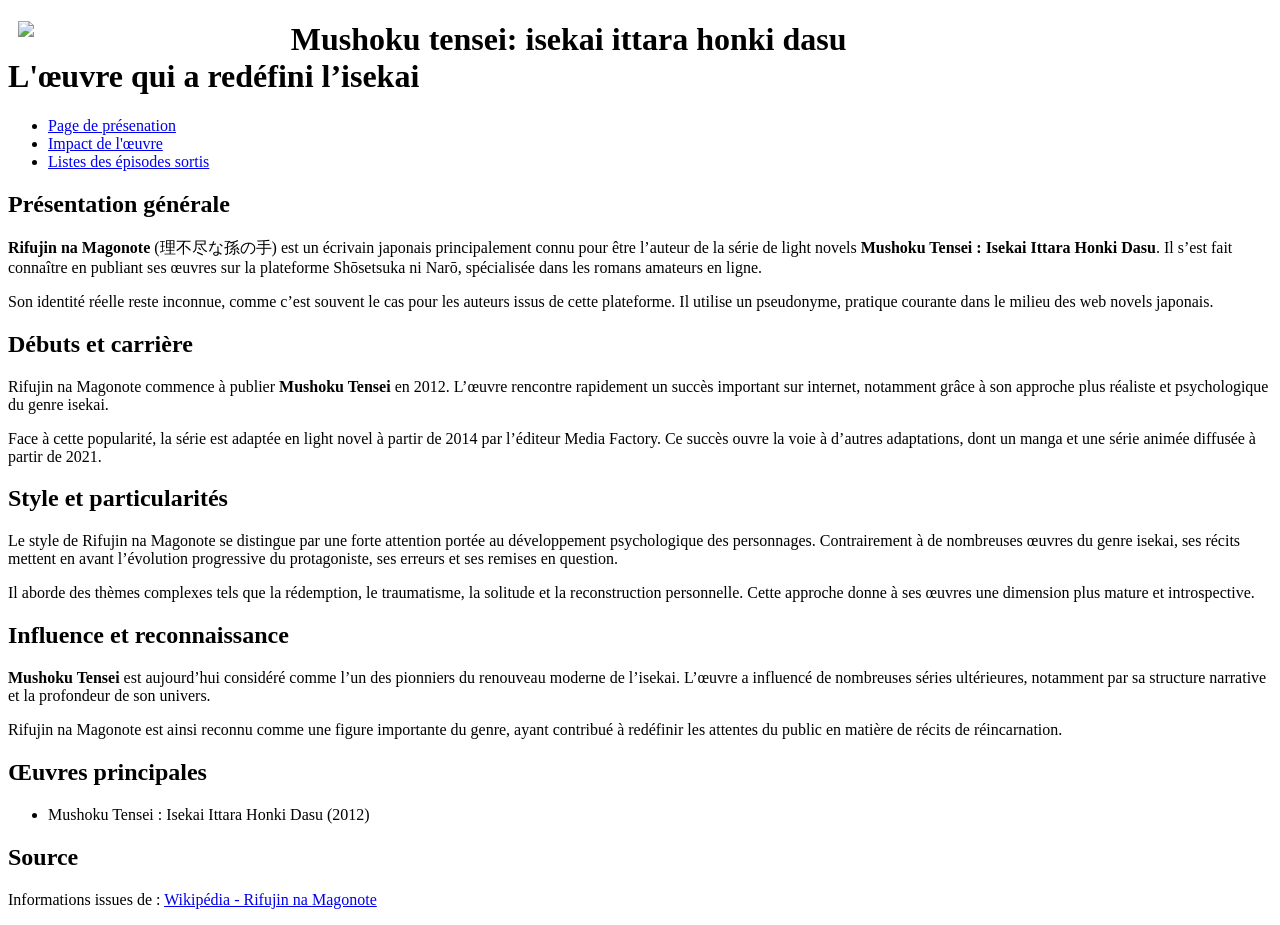
==== Autre pages/Biographie.html @ 20c1b390 "Fix header formatting in index.html and add new Biographie.html page with author details and work ov" ====
<!DOCTYPE html>
<html lang="fr">
<head>
    <title>Mushoku Tensei: Isekai Ittara Honki Dasu</title>
	<link rel="stylesheet" href="Css/style.css">
</head>
<body>
    <header>
    <script src="Js/Jscripts.js"></script>
    <img src="Image/Mushoku_Tensei_Logo_(japonais).png" 
         style="float: left; width: 20%; height: auto; margin-left: 10px; margin-right: 20px;">
        <h1 class="titre">Mushoku tensei: isekai ittara honki dasu
        <br>L'œuvre qui a redéfini l’isekai</h1>
    <nav>
        <ul class="Autre_page">
            <li><a href="../index.html">Page de présenation</a></li>
            <li><a href="Impact.html">Impact de l'œuvre</a></li>
            <li><a href="Episode.html">Listes des épisodes sortis</a></li>
        </ul>
    </nav>
</header>
<section>

    <h2>Présentation générale</h2>
    <p>
        <strong>Rifujin na Magonote</strong> (理不尽な孫の手) est un écrivain japonais principalement connu pour être 
        l’auteur de la série de light novels <strong>Mushoku Tensei : Isekai Ittara Honki Dasu</strong>. 
        Il s’est fait connaître en publiant ses œuvres sur la plateforme Shōsetsuka ni Narō, 
        spécialisée dans les romans amateurs en ligne.
    </p>

    <p>
        Son identité réelle reste inconnue, comme c’est souvent le cas pour les auteurs issus de cette plateforme. 
        Il utilise un pseudonyme, pratique courante dans le milieu des web novels japonais.
    </p>

    <h2>Débuts et carrière</h2>
    <p>
        Rifujin na Magonote commence à publier <strong>Mushoku Tensei</strong> en 2012. 
        L’œuvre rencontre rapidement un succès important sur internet, notamment grâce à son approche 
        plus réaliste et psychologique du genre isekai.
    </p>

    <p>
        Face à cette popularité, la série est adaptée en light novel à partir de 2014 par l’éditeur Media Factory. 
        Ce succès ouvre la voie à d’autres adaptations, dont un manga et une série animée diffusée à partir de 2021.
    </p>

    <h2>Style et particularités</h2>
    <p>
        Le style de Rifujin na Magonote se distingue par une forte attention portée au développement psychologique 
        des personnages. Contrairement à de nombreuses œuvres du genre isekai, ses récits mettent en avant 
        l’évolution progressive du protagoniste, ses erreurs et ses remises en question.
    </p>

    <p>
        Il aborde des thèmes complexes tels que la rédemption, le traumatisme, la solitude et la reconstruction personnelle. 
        Cette approche donne à ses œuvres une dimension plus mature et introspective.
    </p>

    <h2>Influence et reconnaissance</h2>
    <p>
        <strong>Mushoku Tensei</strong> est aujourd’hui considéré comme l’un des pionniers du renouveau moderne de l’isekai. 
        L’œuvre a influencé de nombreuses séries ultérieures, notamment par sa structure narrative 
        et la profondeur de son univers.
    </p>

    <p>
        Rifujin na Magonote est ainsi reconnu comme une figure importante du genre, ayant contribué à 
        redéfinir les attentes du public en matière de récits de réincarnation.
    </p>

    <h2>Œuvres principales</h2>
    <ul>
        <li>Mushoku Tensei : Isekai Ittara Honki Dasu (2012)</li>
    </ul>

    <h2>Source</h2>
    <p>
        Informations issues de :
        <a href="https://en.wikipedia.org/wiki/Rifujin_na_Magonote" target="_blank">
            Wikipédia - Rifujin na Magonote
        </a>
    </p>

</section>

</body>
</html>
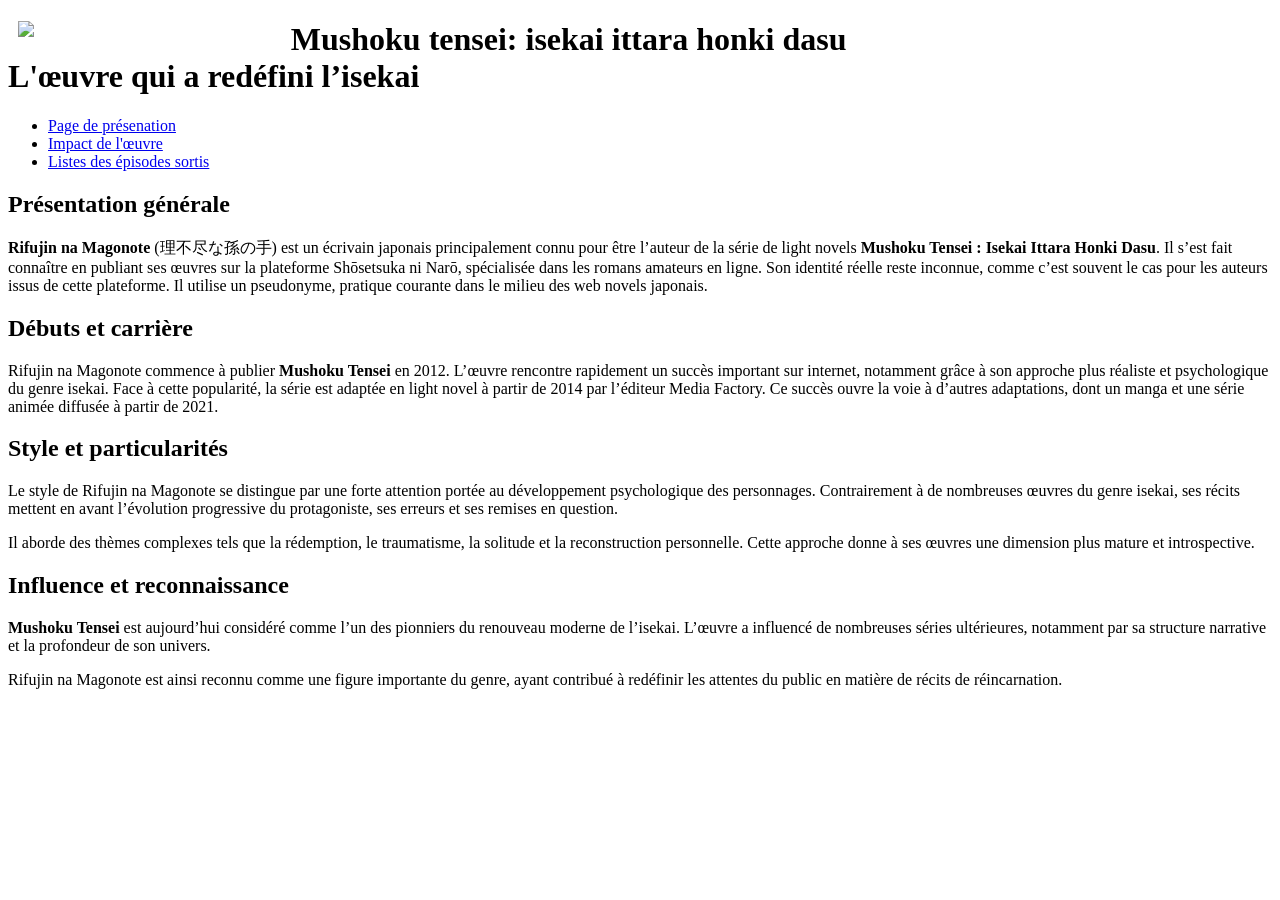
==== commit 28593652: "Remove redundant paragraphs and sections from Biographie.html for improved clarity" ====
--- a/Autre pages/Biographie.html
+++ b/Autre pages/Biographie.html
@@ -2,12 +2,12 @@
 <html lang="fr">
 <head>
     <title>Mushoku Tensei: Isekai Ittara Honki Dasu</title>
-	<link rel="stylesheet" href="Css/style.css">
+	<link rel="stylesheet" href="../Css/style3.css">
 </head>
 <body>
     <header>
     <script src="Js/Jscripts.js"></script>
-    <img src="Image/Mushoku_Tensei_Logo_(japonais).png" 
+    <img src="../Image/Mushoku_Tensei_Logo_(japonais).png" 
          style="float: left; width: 20%; height: auto; margin-left: 10px; margin-right: 20px;">
         <h1 class="titre">Mushoku tensei: isekai ittara honki dasu
         <br>L'œuvre qui a redéfini l’isekai</h1>
@@ -27,9 +27,6 @@
         l’auteur de la série de light novels <strong>Mushoku Tensei : Isekai Ittara Honki Dasu</strong>. 
         Il s’est fait connaître en publiant ses œuvres sur la plateforme Shōsetsuka ni Narō, 
         spécialisée dans les romans amateurs en ligne.
-    </p>
-
-    <p>
         Son identité réelle reste inconnue, comme c’est souvent le cas pour les auteurs issus de cette plateforme. 
         Il utilise un pseudonyme, pratique courante dans le milieu des web novels japonais.
     </p>
@@ -39,9 +36,6 @@
         Rifujin na Magonote commence à publier <strong>Mushoku Tensei</strong> en 2012. 
         L’œuvre rencontre rapidement un succès important sur internet, notamment grâce à son approche 
         plus réaliste et psychologique du genre isekai.
-    </p>
-
-    <p>
         Face à cette popularité, la série est adaptée en light novel à partir de 2014 par l’éditeur Media Factory. 
         Ce succès ouvre la voie à d’autres adaptations, dont un manga et une série animée diffusée à partir de 2021.
     </p>
@@ -69,21 +63,7 @@
         Rifujin na Magonote est ainsi reconnu comme une figure importante du genre, ayant contribué à 
         redéfinir les attentes du public en matière de récits de réincarnation.
     </p>
-
-    <h2>Œuvres principales</h2>
-    <ul>
-        <li>Mushoku Tensei : Isekai Ittara Honki Dasu (2012)</li>
-    </ul>
-
-    <h2>Source</h2>
-    <p>
-        Informations issues de :
-        <a href="https://en.wikipedia.org/wiki/Rifujin_na_Magonote" target="_blank">
-            Wikipédia - Rifujin na Magonote
-        </a>
-    </p>
-
+  
 </section>
-
 </body>
 </html>
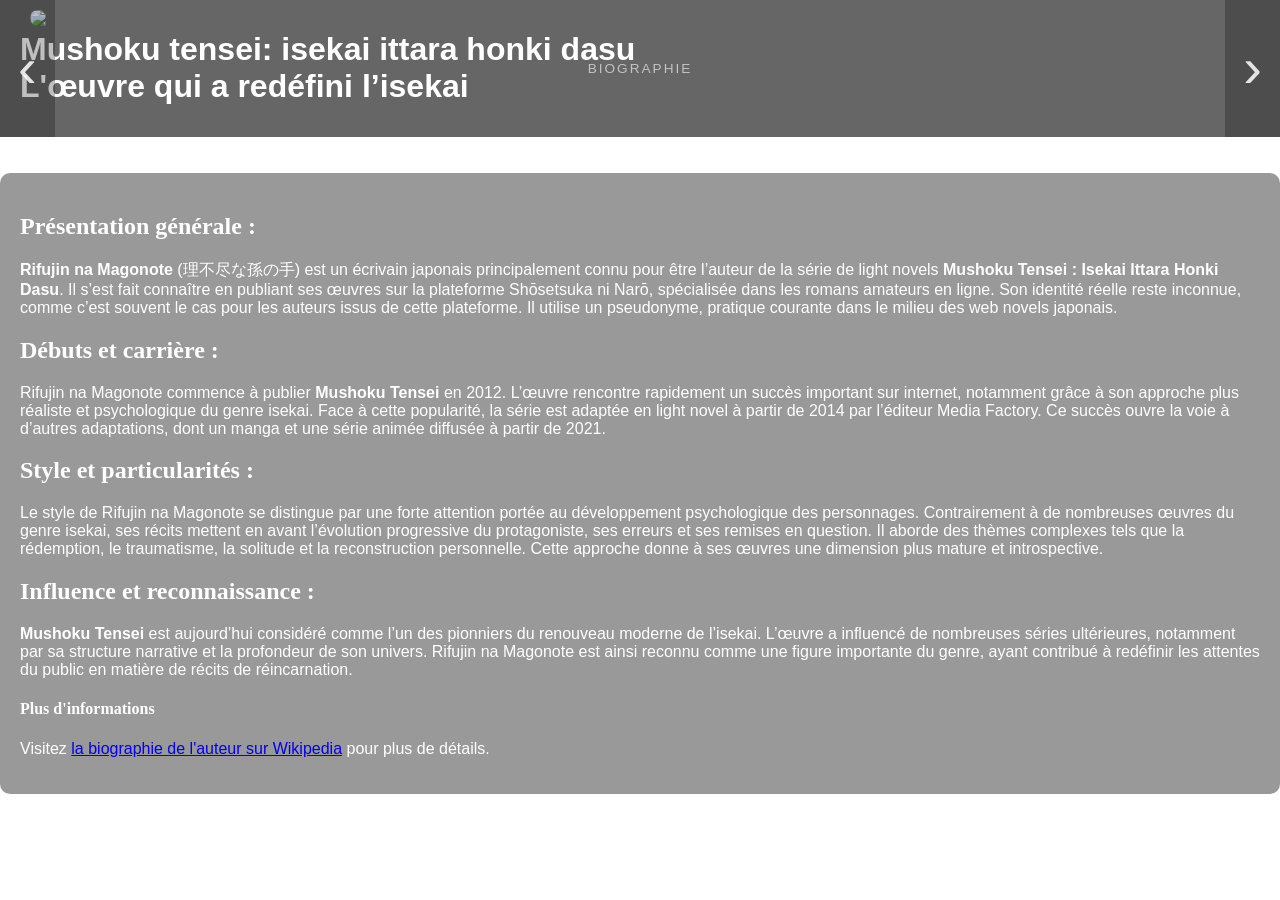
==== commit e18df216: "rajout des fleche sur toute les pages" ====
--- a/Autre pages/Biographie.html
+++ b/Autre pages/Biographie.html
@@ -1,69 +1,54 @@
 <!DOCTYPE html>
 <html lang="fr">
+
 <head>
     <title>Mushoku Tensei: Isekai Ittara Honki Dasu</title>
-	<link rel="stylesheet" href="../Css/style3.css">
+    <link rel="stylesheet" href="../Css/style3.css">
 </head>
+
 <body>
     <header>
-    <script src="Js/Jscripts.js"></script>
-    <img src="../Image/Mushoku_Tensei_Logo_(japonais).png" 
-         style="float: left; width: 20%; height: auto; margin-left: 10px; margin-right: 20px;">
+        <script src="Js/Jscripts.js"></script>
+        <img src="../Image/Mushoku_Tensei_Logo_(japonais).png" style="float: left; width: 20%; height: auto; margin-left: 10px; margin-right: 20px;">
         <h1 class="titre">Mushoku tensei: isekai ittara honki dasu
-        <br>L'œuvre qui a redéfini l’isekai</h1>
-    <nav>
-        <ul class="Autre_page">
-            <li><a href="../index.html">Page de présenation</a></li>
-            <li><a href="Impact.html">Impact de l'œuvre</a></li>
-            <li><a href="Episode.html">Listes des épisodes sortis</a></li>
-        </ul>
-    </nav>
-</header>
-<section>
+            <br>L'œuvre qui a redéfini l’isekai</h1>
+        <nav class="nav-fleches">
+            <a href="Episode.html" class="fleche fleche-gauche">&#8249;</a>
+            <span class="page-actuelle">Biographie</span>
+            <a href="../index.html" class="fleche fleche-droite">&#8250;</a>
+        </nav>
+    </header>
+    <br>
+    <br>
+    <section>
+        <h2>Présentation générale :</h2>
+        <p>
+            <strong>Rifujin na Magonote</strong> (理不尽な孫の手) est un écrivain japonais principalement connu pour être l’auteur de la série de light novels <strong>Mushoku Tensei : Isekai Ittara Honki Dasu</strong>. Il s’est fait connaître en publiant ses
+            œuvres sur la plateforme Shōsetsuka ni Narō, spécialisée dans les romans amateurs en ligne. Son identité réelle reste inconnue, comme c’est souvent le cas pour les auteurs issus de cette plateforme. Il utilise un pseudonyme, pratique courante
+            dans le milieu des web novels japonais.
+        </p>
 
-    <h2>Présentation générale</h2>
-    <p>
-        <strong>Rifujin na Magonote</strong> (理不尽な孫の手) est un écrivain japonais principalement connu pour être 
-        l’auteur de la série de light novels <strong>Mushoku Tensei : Isekai Ittara Honki Dasu</strong>. 
-        Il s’est fait connaître en publiant ses œuvres sur la plateforme Shōsetsuka ni Narō, 
-        spécialisée dans les romans amateurs en ligne.
-        Son identité réelle reste inconnue, comme c’est souvent le cas pour les auteurs issus de cette plateforme. 
-        Il utilise un pseudonyme, pratique courante dans le milieu des web novels japonais.
-    </p>
+        <h2>Débuts et carrière :</h2>
+        <p>
+            Rifujin na Magonote commence à publier <strong>Mushoku Tensei</strong> en 2012. L’œuvre rencontre rapidement un succès important sur internet, notamment grâce à son approche plus réaliste et psychologique du genre isekai. Face à cette popularité,
+            la série est adaptée en light novel à partir de 2014 par l’éditeur Media Factory. Ce succès ouvre la voie à d’autres adaptations, dont un manga et une série animée diffusée à partir de 2021.
+        </p>
 
-    <h2>Débuts et carrière</h2>
-    <p>
-        Rifujin na Magonote commence à publier <strong>Mushoku Tensei</strong> en 2012. 
-        L’œuvre rencontre rapidement un succès important sur internet, notamment grâce à son approche 
-        plus réaliste et psychologique du genre isekai.
-        Face à cette popularité, la série est adaptée en light novel à partir de 2014 par l’éditeur Media Factory. 
-        Ce succès ouvre la voie à d’autres adaptations, dont un manga et une série animée diffusée à partir de 2021.
-    </p>
+        <h2>Style et particularités :</h2>
+        <p>
+            Le style de Rifujin na Magonote se distingue par une forte attention portée au développement psychologique des personnages. Contrairement à de nombreuses œuvres du genre isekai, ses récits mettent en avant l’évolution progressive du protagoniste, ses
+            erreurs et ses remises en question. Il aborde des thèmes complexes tels que la rédemption, le traumatisme, la solitude et la reconstruction personnelle. Cette approche donne à ses œuvres une dimension plus mature et introspective.
+        </p>
 
-    <h2>Style et particularités</h2>
-    <p>
-        Le style de Rifujin na Magonote se distingue par une forte attention portée au développement psychologique 
-        des personnages. Contrairement à de nombreuses œuvres du genre isekai, ses récits mettent en avant 
-        l’évolution progressive du protagoniste, ses erreurs et ses remises en question.
-    </p>
+        <h2>Influence et reconnaissance :</h2>
+        <p>
+            <strong>Mushoku Tensei</strong> est aujourd’hui considéré comme l’un des pionniers du renouveau moderne de l’isekai. L’œuvre a influencé de nombreuses séries ultérieures, notamment par sa structure narrative et la profondeur de son univers.
+            Rifujin na Magonote est ainsi reconnu comme une figure importante du genre, ayant contribué à redéfinir les attentes du public en matière de récits de réincarnation.
+        </p>
+        <h4>Plus d'informations</h4>
+        <p>Visitez <a href="https://en.wikipedia.org/wiki/Rifujin_na_Magonote" target="_blank"> la biographie de l'auteur sur Wikipedia</a> pour plus de détails.</p>
 
-    <p>
-        Il aborde des thèmes complexes tels que la rédemption, le traumatisme, la solitude et la reconstruction personnelle. 
-        Cette approche donne à ses œuvres une dimension plus mature et introspective.
-    </p>
+    </section>
+</body>
 
-    <h2>Influence et reconnaissance</h2>
-    <p>
-        <strong>Mushoku Tensei</strong> est aujourd’hui considéré comme l’un des pionniers du renouveau moderne de l’isekai. 
-        L’œuvre a influencé de nombreuses séries ultérieures, notamment par sa structure narrative 
-        et la profondeur de son univers.
-    </p>
-
-    <p>
-        Rifujin na Magonote est ainsi reconnu comme une figure importante du genre, ayant contribué à 
-        redéfinir les attentes du public en matière de récits de réincarnation.
-    </p>
-  
-</section>
-</body>
 </html>
--- a/Css/style3.css
+++ b/Css/style3.css
@@ -0,0 +1,381 @@
+html {
+    background-image: url("../Image/mushoku-tensei6.jpg");
+    background-size: cover;
+    background-repeat: repeat;
+    background-position: top;
+}
+
+body {
+    font-family: 'Georgia', sans-serif;
+    color: white;
+    margin: 0;
+    padding: 0;
+}
+
+.titre {
+    text-align: left;
+}
+
+.Autre_page {
+    text-align: justify;
+}
+
+header {
+    background-color: rgba(0, 0, 0, 0.6);
+    overflow: hidden;
+    /* permet de contenir les éléments flottants */
+    padding: 10px 20px;
+    /* padding top/bottom et left/right */
+    position: relative;
+    /* pour positionner éventuellement des éléments absolus */
+}
+
+nav ul {
+    list-style-type: none;
+    padding: 0;
+}
+
+nav ul li {
+    display: inline;
+    margin-right: 20px;
+}
+
+nav ul li a {
+    color: white;
+    text-decoration: none;
+    font-weight: bold;
+}
+
+section {
+    padding: 20px;
+    background-color: rgba(0, 0, 0, 0.4);
+    margin: top 0;
+    border-radius: 10px;
+}
+
+h2,
+h3,
+h4 {
+    font-family: 'Georgia', serif;
+}
+
+ul,
+ol {
+    padding-left: 20px;
+}
+
+table {
+    width: 100%;
+    border-collapse: collapse;
+    margin-top: 20px;
+}
+
+table,
+th,
+td {
+    border: 1px solid white;
+}
+
+th,
+td {
+    padding: 10px;
+    text-align: center;
+}
+
+.video-container {
+    position: relative;
+    width: 100%;
+    height: 0;
+    padding-bottom: 58.125%;
+    overflow: hidden;
+    display: inline-block;
+}
+
+.video-container iframe {
+    position: absolute;
+    top: 0;
+    left: 0;
+    width: 100%;
+    height: 100%;
+}
+
+
+/* état initial */
+
+.hidden {
+    opacity: 0;
+    transform: translateY(30px);
+    transition: all 0.6s ease;
+}
+
+
+/* visible */
+
+.visible {
+    opacity: 1;
+    transform: translateY(0);
+}
+
+
+/* images = effet zoom léger */
+
+img.hidden {
+    transform: scale(0.95);
+}
+
+img.visible {
+    transform: scale(1);
+}
+
+
+/* table plus lente */
+
+table.hidden {
+    transform: scale(0.9);
+    transition: all 0.8s ease;
+}
+
+
+/* hover pour rendre vivant sans casser le cerveau */
+
+img:hover {
+    transform: scale(1.03);
+    transition: transform 0.3s ease;
+}
+
+nav ul li a:hover {
+    color: #ffd700;
+    transition: color 0.2s ease;
+}
+
+
+/* iframe responsive déjà ok mais petit polish */
+
+iframe {
+    border-radius: 10px;
+}
+
+
+/* correction bug CSS */
+
+section {
+    padding: 20px;
+    background-color: rgba(0, 0, 0, 0.4);
+    margin-top: 0;
+    /* correction de ton "margin: top 0;" qui ne sert à rien */
+    border-radius: 10px;
+}
+
+
+/* ========================= */
+
+
+/* Animation de base (scroll) */
+
+
+/* ========================= */
+
+.hidden {
+    opacity: 0;
+    transform: translateY(30px);
+    transition: all 0.6s ease;
+}
+
+.visible {
+    opacity: 1;
+    transform: translateY(0);
+}
+
+
+/* ========================= */
+
+
+/* Effet underline animé (HubSpot style) */
+
+
+/* ========================= */
+
+nav ul li a {
+    position: relative;
+    text-decoration: none;
+}
+
+nav ul li a::after {
+    content: "";
+    position: absolute;
+    width: 0%;
+    height: 2px;
+    left: 0;
+    bottom: -3px;
+    background-color: #ffd700;
+    transition: width 0.3s ease;
+}
+
+nav ul li a:hover::after {
+    width: 100%;
+}
+
+
+/* ========================= */
+
+
+/* Hover bouton / lien */
+
+
+/* ========================= */
+
+a {
+    transition: color 0.3s ease;
+}
+
+a:hover {
+    color: #ffd700;
+}
+
+
+/* ========================= */
+
+
+/* Effet carte (section dynamique) */
+
+
+/* ========================= */
+
+section {
+    transition: transform 0.3s ease, box-shadow 0.3s ease;
+}
+
+section:hover {
+    transform: translateY(-40px);
+    box-shadow: 0 10px 25px rgba(0, 0, 0, 0.5);
+}
+
+
+/* ========================= */
+
+
+/* Image hover amélioré */
+
+
+/* ========================= */
+
+img {
+    transition: transform 0.4s ease, filter 0.4s ease;
+    border-radius: 10px;
+}
+
+img:hover {
+    transform: scale(1.05);
+    filter: brightness(1.1);
+}
+
+
+/* ========================= */
+
+
+/* Effet pulse léger (important seulement) */
+
+
+/* ========================= */
+
+@keyframes pulse {
+    0% {
+        transform: scale(1);
+    }
+    50% {
+        transform: scale(1.03);
+    }
+    100% {
+        transform: scale(1);
+    }
+}
+
+h1 {
+    animation: pulse 3s infinite;
+}
+
+
+/* ========================= */
+
+
+/* Tableau plus propre */
+
+
+/* ========================= */
+
+table {
+    transition: transform 0.4s ease;
+}
+
+table:hover {
+    transform: scale(1.02);
+}
+
+
+/* ========================= */
+
+
+/* Scroll smooth global */
+
+
+/* ========================= */
+
+html {
+    scroll-behavior: smooth;
+}
+
+.hidden {
+    opacity: 0;
+    transform: translateY(30px);
+    transition: all 0.6s ease;
+}
+
+.visible {
+    opacity: 1;
+    transform: translateY(0);
+}
+
+header {
+    position: relative;
+    /* nécessaire pour que nav-fleches fonctionne */
+}
+
+.nav-fleches {
+    display: flex;
+    align-items: center;
+    justify-content: space-between;
+    position: absolute;
+    top: 0;
+    left: 0;
+    right: 0;
+    height: 100%;
+    pointer-events: none;
+}
+
+.fleche {
+    pointer-events: all;
+    font-size: 3.5rem;
+    line-height: 1;
+    color: rgba(255, 255, 255, 0.85);
+    text-decoration: none;
+    padding: 0 18px;
+    height: 100%;
+    display: flex;
+    align-items: center;
+    background: rgba(0, 0, 0, 0.25);
+    transition: background 0.25s ease, color 0.25s ease;
+    user-select: none;
+}
+
+.fleche:hover {
+    background: rgba(0, 0, 0, 0.55);
+    color: #ffd700;
+}
+
+.page-actuelle {
+    font-size: 0.85rem;
+    color: rgba(255, 255, 255, 0.6);
+    letter-spacing: 2px;
+    text-transform: uppercase;
+    pointer-events: none;
+}
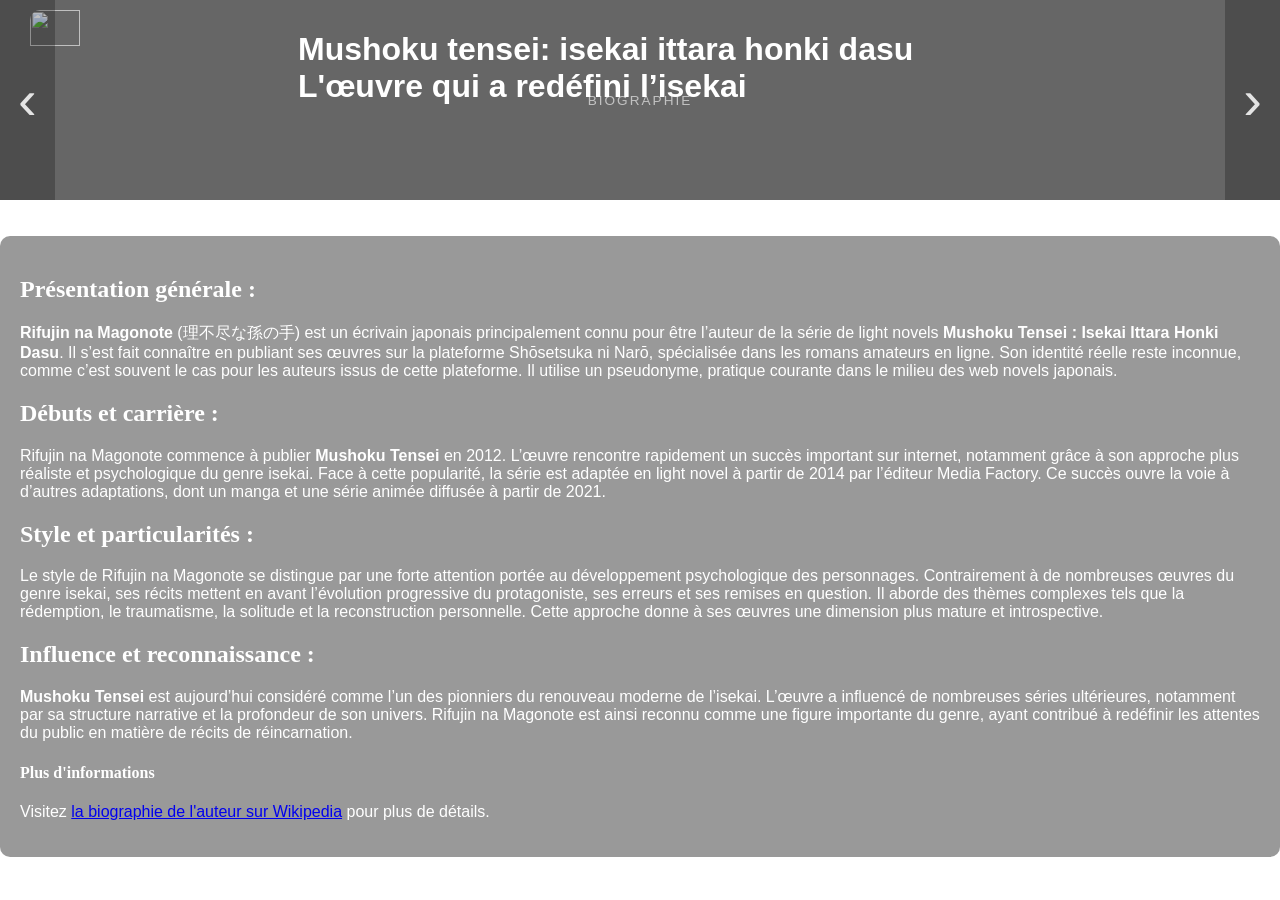
==== commit 209ad796: "rajout d'un open graph dans chaque page" ====
--- a/Autre pages/Biographie.html
+++ b/Autre pages/Biographie.html
@@ -1,8 +1,19 @@
-<!DOCTYPE html>
-<html lang="fr">
+<head>
+    <meta charset="UTF-8">
+    <title>Biographie de Rifujin na Magonote — Mushoku Tensei</title>
+    <meta name="description" content="Qui est Rifujin na Magonote ? Parcours, style et influence de l'auteur de Mushoku Tensei.">
 
-<head>
-    <title>Mushoku Tensei: Isekai Ittara Honki Dasu</title>
+    <meta property="og:type" content="article">
+    <meta property="og:title" content="Biographie de Rifujin na Magonote — Auteur de Mushoku Tensei">
+    <meta property="og:description" content="Qui est Rifujin na Magonote ? Parcours, style et influence de l'auteur de Mushoku Tensei.">
+    <meta property="og:image" content="https://dizumo.github.io/Mushoku-tensei-Web-site/Image/Mushoku_Tensei_Logo_(japonais).png">
+    <meta property="og:url" content="https://dizumo.github.io/Mushoku-tensei-Web-site/Autre%20pages/Biographie.html">
+    <meta property="og:locale" content="fr_FR">
+    <meta name="twitter:card" content="summary_large_image">
+    <meta name="twitter:title" content="Biographie de Rifujin na Magonote — Auteur de Mushoku Tensei">
+    <meta name="twitter:description" content="Qui est Rifujin na Magonote ? Parcours, style et influence de l'auteur de Mushoku Tensei.">
+    <meta name="twitter:image" content="https://dizumo.github.io/Mushoku-tensei-Web-site/Image/Mushoku_Tensei_Logo_(japonais).png">
+
     <link rel="stylesheet" href="../Css/style3.css">
 </head>
 
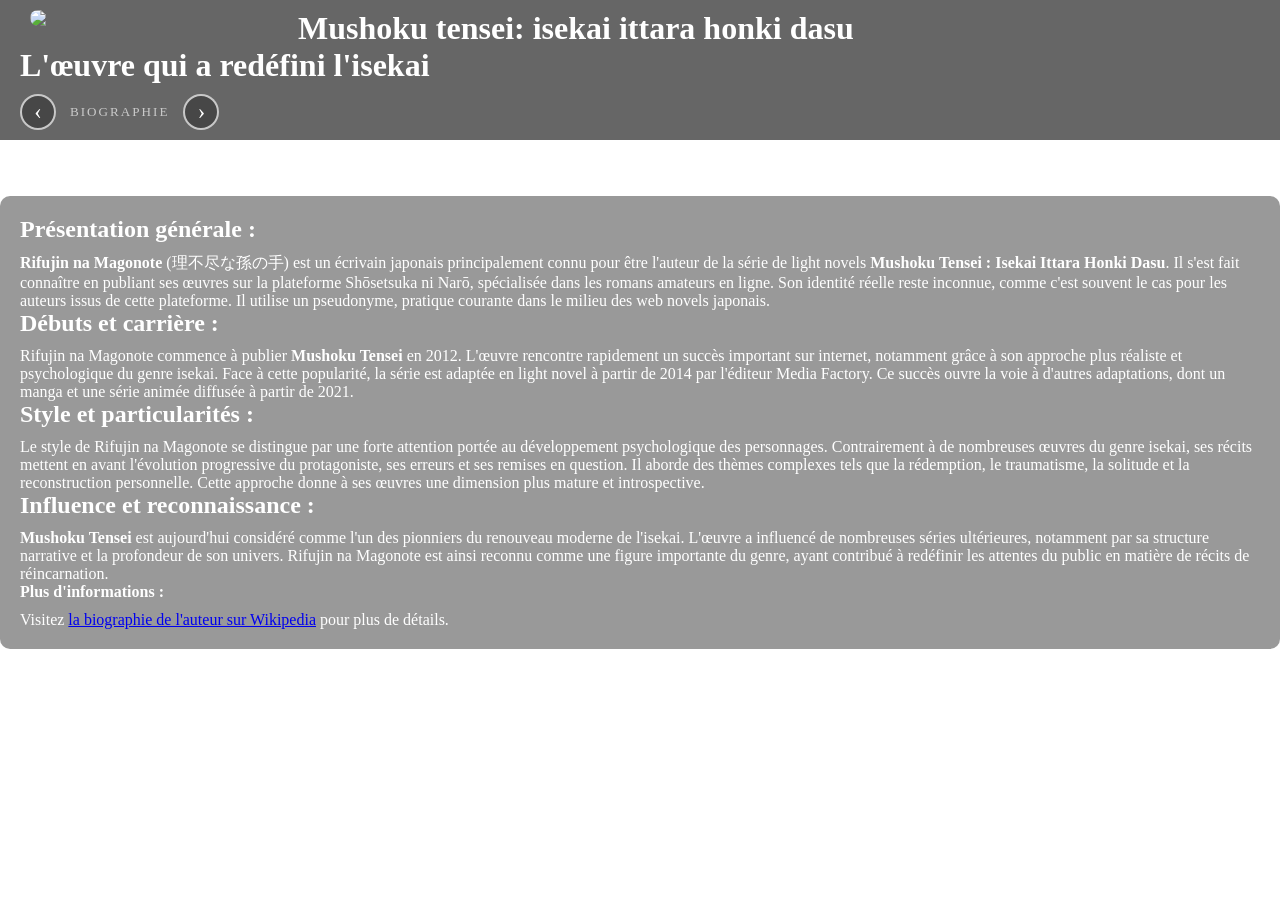
==== commit a9b8b863: "Rework du css et du html" ====
--- a/Autre pages/Biographie.html
+++ b/Autre pages/Biographie.html
@@ -1,65 +1,62 @@
+<!DOCTYPE html>
+<html lang="fr">
+
 <head>
     <meta charset="UTF-8">
-    <title>Biographie de Rifujin na Magonote — Mushoku Tensei</title>
-    <meta name="description" content="Qui est Rifujin na Magonote ? Parcours, style et influence de l'auteur de Mushoku Tensei.">
-
-    <meta property="og:type" content="article">
-    <meta property="og:title" content="Biographie de Rifujin na Magonote — Auteur de Mushoku Tensei">
-    <meta property="og:description" content="Qui est Rifujin na Magonote ? Parcours, style et influence de l'auteur de Mushoku Tensei.">
-    <meta property="og:image" content="https://dizumo.github.io/Mushoku-tensei-Web-site/Image/Mushoku_Tensei_Logo_(japonais).png">
-    <meta property="og:url" content="https://dizumo.github.io/Mushoku-tensei-Web-site/Autre%20pages/Biographie.html">
-    <meta property="og:locale" content="fr_FR">
-    <meta name="twitter:card" content="summary_large_image">
-    <meta name="twitter:title" content="Biographie de Rifujin na Magonote — Auteur de Mushoku Tensei">
-    <meta name="twitter:description" content="Qui est Rifujin na Magonote ? Parcours, style et influence de l'auteur de Mushoku Tensei.">
-    <meta name="twitter:image" content="https://dizumo.github.io/Mushoku-tensei-Web-site/Image/Mushoku_Tensei_Logo_(japonais).png">
-
-    <link rel="stylesheet" href="../Css/style3.css">
+    <title>Mushoku Tensei: Biographie de l'auteur</title>
+    <link rel="stylesheet" href="../Css/style-common.css">
+    <link rel="stylesheet" href="../Css/style-biographie.css">
 </head>
 
 <body>
-    <header>
-        <script src="Js/Jscripts.js"></script>
+
+    <header class="hidden">
         <img src="../Image/Mushoku_Tensei_Logo_(japonais).png" style="float: left; width: 20%; height: auto; margin-left: 10px; margin-right: 20px;">
         <h1 class="titre">Mushoku tensei: isekai ittara honki dasu
-            <br>L'œuvre qui a redéfini l’isekai</h1>
+            <br>L'œuvre qui a redéfini l'isekai
+        </h1>
         <nav class="nav-fleches">
-            <a href="Episode.html" class="fleche fleche-gauche">&#8249;</a>
+            <a href="Episode.html" class="fleche">&#8249;</a>
             <span class="page-actuelle">Biographie</span>
-            <a href="../index.html" class="fleche fleche-droite">&#8250;</a>
+            <a href="../index.html" class="fleche">&#8250;</a>
         </nav>
     </header>
+
     <br>
     <br>
-    <section>
+
+    <section class="hidden">
         <h2>Présentation générale :</h2>
         <p>
-            <strong>Rifujin na Magonote</strong> (理不尽な孫の手) est un écrivain japonais principalement connu pour être l’auteur de la série de light novels <strong>Mushoku Tensei : Isekai Ittara Honki Dasu</strong>. Il s’est fait connaître en publiant ses
-            œuvres sur la plateforme Shōsetsuka ni Narō, spécialisée dans les romans amateurs en ligne. Son identité réelle reste inconnue, comme c’est souvent le cas pour les auteurs issus de cette plateforme. Il utilise un pseudonyme, pratique courante
+            <strong>Rifujin na Magonote</strong> (理不尽な孫の手) est un écrivain japonais principalement connu pour être l'auteur de la série de light novels <strong>Mushoku Tensei : Isekai Ittara Honki Dasu</strong>. Il s'est fait connaître en publiant ses
+            œuvres sur la plateforme Shōsetsuka ni Narō, spécialisée dans les romans amateurs en ligne. Son identité réelle reste inconnue, comme c'est souvent le cas pour les auteurs issus de cette plateforme. Il utilise un pseudonyme, pratique courante
             dans le milieu des web novels japonais.
         </p>
 
         <h2>Débuts et carrière :</h2>
         <p>
-            Rifujin na Magonote commence à publier <strong>Mushoku Tensei</strong> en 2012. L’œuvre rencontre rapidement un succès important sur internet, notamment grâce à son approche plus réaliste et psychologique du genre isekai. Face à cette popularité,
-            la série est adaptée en light novel à partir de 2014 par l’éditeur Media Factory. Ce succès ouvre la voie à d’autres adaptations, dont un manga et une série animée diffusée à partir de 2021.
+            Rifujin na Magonote commence à publier <strong>Mushoku Tensei</strong> en 2012. L'œuvre rencontre rapidement un succès important sur internet, notamment grâce à son approche plus réaliste et psychologique du genre isekai. Face à cette popularité,
+            la série est adaptée en light novel à partir de 2014 par l'éditeur Media Factory. Ce succès ouvre la voie à d'autres adaptations, dont un manga et une série animée diffusée à partir de 2021.
         </p>
 
         <h2>Style et particularités :</h2>
         <p>
-            Le style de Rifujin na Magonote se distingue par une forte attention portée au développement psychologique des personnages. Contrairement à de nombreuses œuvres du genre isekai, ses récits mettent en avant l’évolution progressive du protagoniste, ses
+            Le style de Rifujin na Magonote se distingue par une forte attention portée au développement psychologique des personnages. Contrairement à de nombreuses œuvres du genre isekai, ses récits mettent en avant l'évolution progressive du protagoniste, ses
             erreurs et ses remises en question. Il aborde des thèmes complexes tels que la rédemption, le traumatisme, la solitude et la reconstruction personnelle. Cette approche donne à ses œuvres une dimension plus mature et introspective.
         </p>
 
         <h2>Influence et reconnaissance :</h2>
         <p>
-            <strong>Mushoku Tensei</strong> est aujourd’hui considéré comme l’un des pionniers du renouveau moderne de l’isekai. L’œuvre a influencé de nombreuses séries ultérieures, notamment par sa structure narrative et la profondeur de son univers.
+            <strong>Mushoku Tensei</strong> est aujourd'hui considéré comme l'un des pionniers du renouveau moderne de l'isekai. L'œuvre a influencé de nombreuses séries ultérieures, notamment par sa structure narrative et la profondeur de son univers.
             Rifujin na Magonote est ainsi reconnu comme une figure importante du genre, ayant contribué à redéfinir les attentes du public en matière de récits de réincarnation.
         </p>
-        <h4>Plus d'informations</h4>
-        <p>Visitez <a href="https://en.wikipedia.org/wiki/Rifujin_na_Magonote" target="_blank"> la biographie de l'auteur sur Wikipedia</a> pour plus de détails.</p>
 
+        <h4>Plus d'informations :</h4>
+        <p>Visitez <a href="https://en.wikipedia.org/wiki/Rifujin_na_Magonote" target="_blank">la biographie de l'auteur sur Wikipedia</a> pour plus de détails.</p>
     </section>
+
+    <script src="../Js/Jscripts.js"></script>
+
 </body>
 
-</html>+</html>
--- a/Css/style-common.css
+++ b/Css/style-common.css
@@ -0,0 +1,328 @@
+/* ================================================== */
+/*  RESET                                             */
+/* ================================================== */
+
+* {
+    margin: 0;
+    padding: 0;
+    box-sizing: border-box;
+}
+
+
+/* ================================================== */
+/*  BASE                                              */
+/* ================================================== */
+
+html {
+    scroll-behavior: smooth;
+    font-family: 'Georgia', serif;
+    color: white;
+}
+
+body {
+    margin: 0;
+    padding: 0;
+}
+
+
+/* ================================================== */
+/*  HEADER                                            */
+/* ================================================== */
+
+header {
+    background-color: rgba(0, 0, 0, 0.6);
+    overflow: hidden;
+    padding: 10px 20px;
+    position: relative;
+}
+
+header img {
+    float: left;
+    width: 20%;
+    height: auto;
+    margin-left: 10px;
+    margin-right: 20px;
+}
+
+.titre {
+    text-align: left;
+}
+
+
+/* ================================================== */
+/*  NAVIGATION LIENS                                  */
+/* ================================================== */
+
+nav ul {
+    list-style-type: none;
+    padding: 0;
+}
+
+nav ul li {
+    display: inline;
+    margin-right: 20px;
+}
+
+nav ul li a {
+    color: white;
+    text-decoration: none;
+    font-weight: bold;
+    position: relative;
+}
+
+/* Underline animé au survol */
+nav ul li a::after {
+    content: "";
+    position: absolute;
+    width: 0%;
+    height: 2px;
+    left: 0;
+    bottom: -3px;
+    background-color: #ffd700;
+    transition: width 0.3s ease;
+}
+
+nav ul li a:hover::after {
+    width: 100%;
+}
+
+nav ul li a:hover {
+    color: #ffd700;
+}
+
+
+/* ================================================== */
+/*  NAVIGATION PAR FLÈCHES                            */
+/* ================================================== */
+
+.nav-fleches {
+    display: flex;
+    align-items: center;
+    gap: 14px;
+    margin-top: 10px;
+    padding: 0;
+}
+
+.fleche {
+    width: 36px;
+    height: 36px;
+    border-radius: 50%;
+    border: 2px solid rgba(255, 255, 255, 0.7);
+    background: rgba(0, 0, 0, 0.3);
+    color: white;
+    font-size: 1.4rem;
+    line-height: 1;
+    display: flex;
+    align-items: center;
+    justify-content: center;
+    text-decoration: none;
+    user-select: none;
+    transition: background 0.25s ease, border-color 0.25s ease, color 0.25s ease, transform 0.25s ease, box-shadow 0.25s ease;
+}
+
+.fleche:hover {
+    background: rgba(255, 215, 0, 0.85);
+    border-color: #ffd700;
+    color: #1a1a1a;
+    transform: scale(1.18);
+    box-shadow: 0 0 12px rgba(255, 215, 0, 0.6);
+}
+
+.page-actuelle {
+    font-size: 0.82rem;
+    color: rgba(255, 255, 255, 0.65);
+    letter-spacing: 2px;
+    text-transform: uppercase;
+}
+
+
+/* ================================================== */
+/*  SECTIONS                                          */
+/* ================================================== */
+
+section {
+    padding: 20px;
+    background-color: rgba(0, 0, 0, 0.4);
+    margin-top: 20px;
+    border-radius: 10px;
+    transition: transform 0.3s ease, box-shadow 0.3s ease;
+}
+
+section:hover {
+    transform: translateY(-40px);
+    box-shadow: 0 10px 25px rgba(0, 0, 0, 0.5);
+}
+
+
+/* ================================================== */
+/*  TITRES                                            */
+/* ================================================== */
+
+h1 {
+    animation: pulse 3s infinite;
+}
+
+h2,
+h3,
+h4 {
+    font-family: 'Georgia', serif;
+    margin-bottom: 10px;
+}
+
+ul,
+ol {
+    padding-left: 20px;
+}
+
+
+/* ================================================== */
+/*  TABLEAUX                                          */
+/* ================================================== */
+
+table {
+    width: 100%;
+    border-collapse: collapse;
+    margin-top: 20px;
+    transition: transform 0.4s ease;
+}
+
+table,
+th,
+td {
+    border: 1px solid white;
+}
+
+th,
+td {
+    padding: 10px;
+    text-align: center;
+}
+
+table:hover {
+    transform: scale(1.01);
+}
+
+
+/* ================================================== */
+/*  IMAGES                                            */
+/* ================================================== */
+
+img {
+    border-radius: 10px;
+    transition: transform 0.4s ease, filter 0.4s ease;
+}
+
+img:hover {
+    transform: scale(1.05);
+    filter: brightness(1.1);
+}
+
+
+/* ================================================== */
+/*  IFRAMES                                           */
+/* ================================================== */
+
+iframe {
+    border-radius: 10px;
+    width: 100%;
+    aspect-ratio: 16 / 9;
+}
+
+
+/* ================================================== */
+/*  LIENS                                             */
+/* ================================================== */
+
+a {
+    transition: color 0.3s ease;
+}
+
+a:hover {
+    color: #ffd700;
+}
+
+
+/* ================================================== */
+/*  GRILLE VIDÉOS (3 par ligne fixe)                  */
+/* ================================================== */
+
+.video-grid {
+    display: flex;
+    flex-wrap: wrap;
+    gap: 20px;
+    justify-content: center;
+}
+
+.video-cell {
+    flex: 0 0 calc(33.333% - 14px);
+    max-width: calc(33.333% - 14px);
+    display: flex;
+    flex-direction: column;
+    align-items: center;
+    text-align: center;
+}
+
+.video-container {
+    position: relative;
+    width: 100%;
+    padding-bottom: 56.25%;
+    border-radius: 10px;
+    overflow: hidden;
+}
+
+.video-container iframe {
+    position: absolute;
+    width: 100%;
+    height: 100%;
+    top: 0;
+    left: 0;
+}
+
+
+/* ================================================== */
+/*  ANIMATIONS SCROLL (IntersectionObserver)          */
+/* ================================================== */
+
+.hidden {
+    opacity: 0;
+    transform: translateY(30px);
+    transition: all 0.6s ease;
+}
+
+.visible {
+    opacity: 1;
+    transform: translateY(0);
+}
+
+
+/* ================================================== */
+/*  ANIMATION PULSE (h1)                              */
+/* ================================================== */
+
+@keyframes pulse {
+    0%, 100% { transform: scale(1); }
+    50%       { transform: scale(1.03); }
+}
+
+
+/* ================================================== */
+/*  RESPONSIVE                                        */
+/* ================================================== */
+
+@media (max-width: 768px) {
+    header img {
+        float: none;
+        display: block;
+        width: 40%;
+        margin: 0 auto 10px auto;
+    }
+
+    .video-cell {
+        flex: 0 0 100%;
+        max-width: 100%;
+    }
+
+    section {
+        margin: 10px;
+    }
+}
--- a/Css/style-biographie.css
+++ b/Css/style-biographie.css
@@ -0,0 +1,7 @@
+/* Fond d'écran spécifique à la page Biographie */
+html {
+    background-image: url("../Image/mushoku-tensei6.jpg");
+    background-size: cover;
+    background-repeat: repeat;
+    background-position: top;
+}
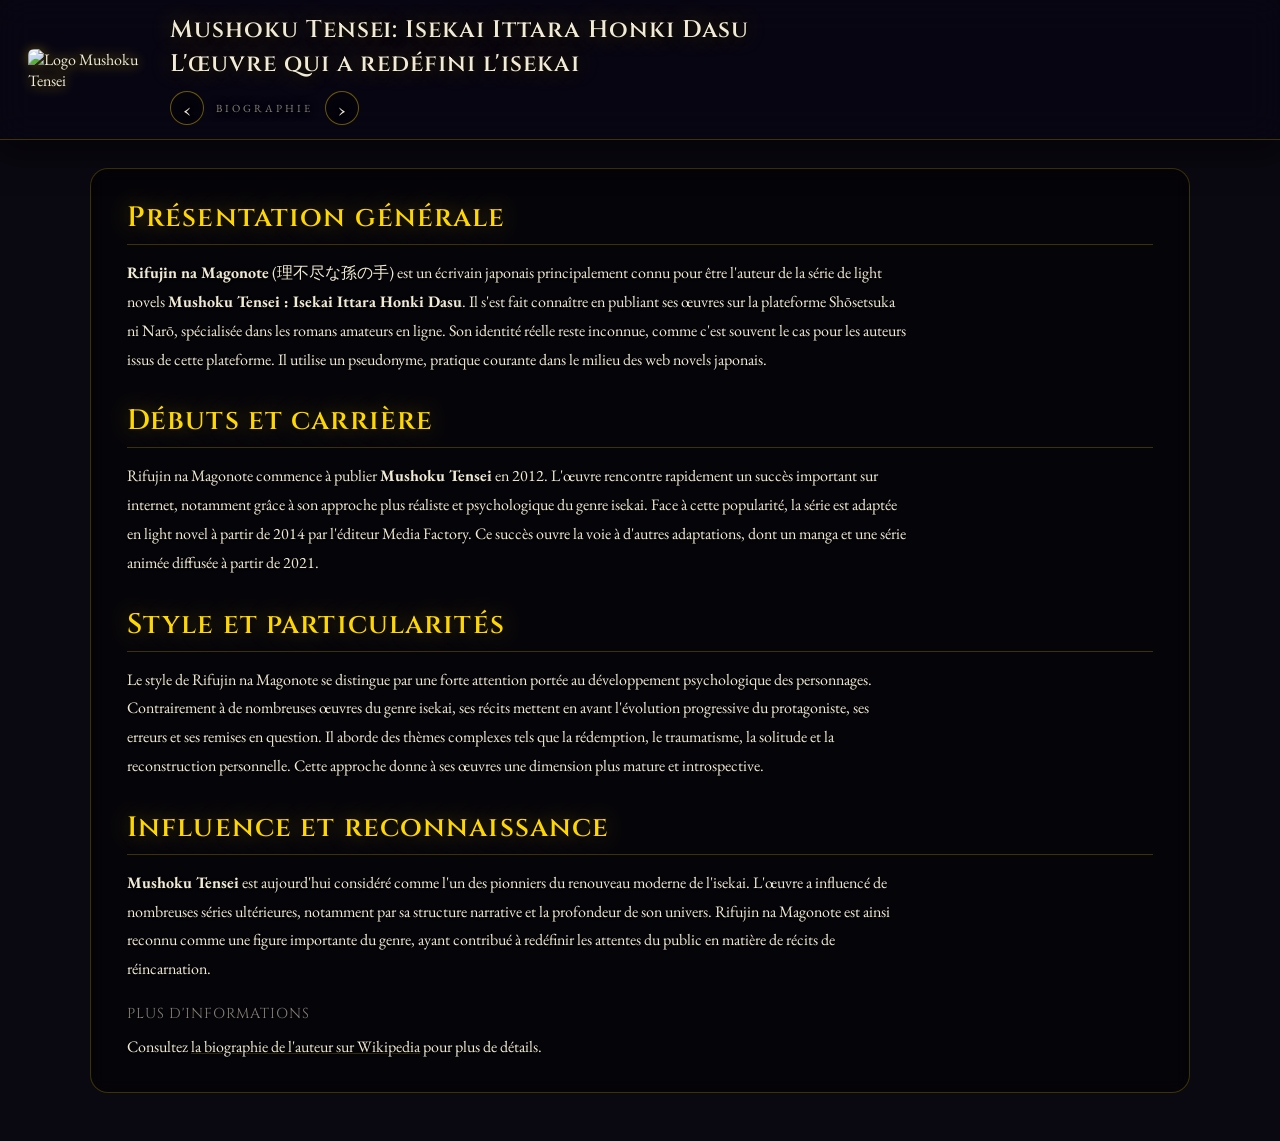
==== commit 9ef5b09c: "rework du style des pages" ====
--- a/Autre pages/Biographie.html
+++ b/Autre pages/Biographie.html
@@ -3,60 +3,78 @@
 
 <head>
     <meta charset="UTF-8">
-    <title>Mushoku Tensei: Biographie de l'auteur</title>
+    <meta name="viewport" content="width=device-width, initial-scale=1.0">
+    <meta name="description" content="Biographie de Rifujin na Magonote, auteur de Mushoku Tensei : origines, style littéraire, influence sur le genre isekai.">
+    <meta name="keywords" content="Rifujin na Magonote, biographie, auteur, Mushoku Tensei, Shōsetsuka ni Narō, isekai">
+
+    <!-- Open Graph -->
+    <meta property="og:title" content="Mushoku Tensei – Biographie de l'auteur">
+    <meta property="og:description" content="Portrait de Rifujin na Magonote, l'auteur derrière Mushoku Tensei : son parcours, son style et son influence sur l'isekai moderne.">
+    <meta property="og:type" content="article">
+    <meta property="og:locale" content="fr_FR">
+
+    <title>Mushoku Tensei — Biographie de l'auteur</title>
+
     <link rel="stylesheet" href="../Css/style-common.css">
     <link rel="stylesheet" href="../Css/style-biographie.css">
 </head>
 
 <body>
 
+    <!-- HEADER UNIFIÉ -->
     <header class="hidden">
-        <img src="../Image/Mushoku_Tensei_Logo_(japonais).png" style="float: left; width: 20%; height: auto; margin-left: 10px; margin-right: 20px;">
-        <h1 class="titre">Mushoku tensei: isekai ittara honki dasu
-            <br>L'œuvre qui a redéfini l'isekai
-        </h1>
-        <nav class="nav-fleches">
-            <a href="Episode.html" class="fleche">&#8249;</a>
-            <span class="page-actuelle">Biographie</span>
-            <a href="../index.html" class="fleche">&#8250;</a>
-        </nav>
+        <img
+            src="../Image/Mushoku_Tensei_Logo_(japonais).png"
+            alt="Logo Mushoku Tensei"
+            loading="lazy"
+        >
+        <div class="header-content">
+            <h1 class="titre">
+                Mushoku Tensei: Isekai Ittara Honki Dasu
+                <br>L'œuvre qui a redéfini l'isekai
+            </h1>
+            <nav class="nav-fleches" aria-label="Navigation entre les pages">
+                <a href="Episode.html" class="fleche" aria-label="Page précédente : Épisodes">&#8249;</a>
+                <span class="page-actuelle">Biographie</span>
+                <a href="../index.html" class="fleche" aria-label="Page suivante : Accueil">&#8250;</a>
+            </nav>
+        </div>
     </header>
 
-    <br>
-    <br>
+    <main>
 
-    <section class="hidden">
-        <h2>Présentation générale :</h2>
-        <p>
-            <strong>Rifujin na Magonote</strong> (理不尽な孫の手) est un écrivain japonais principalement connu pour être l'auteur de la série de light novels <strong>Mushoku Tensei : Isekai Ittara Honki Dasu</strong>. Il s'est fait connaître en publiant ses
-            œuvres sur la plateforme Shōsetsuka ni Narō, spécialisée dans les romans amateurs en ligne. Son identité réelle reste inconnue, comme c'est souvent le cas pour les auteurs issus de cette plateforme. Il utilise un pseudonyme, pratique courante
-            dans le milieu des web novels japonais.
-        </p>
+        <section class="hidden" aria-labelledby="titre-biographie">
+            <h2 id="titre-biographie">Présentation générale</h2>
+            <p>
+                <strong>Rifujin na Magonote</strong> (理不尽な孫の手) est un écrivain japonais principalement connu pour être l'auteur de la série de light novels <strong>Mushoku Tensei : Isekai Ittara Honki Dasu</strong>. Il s'est fait connaître en publiant ses œuvres sur la plateforme Shōsetsuka ni Narō, spécialisée dans les romans amateurs en ligne. Son identité réelle reste inconnue, comme c'est souvent le cas pour les auteurs issus de cette plateforme. Il utilise un pseudonyme, pratique courante dans le milieu des web novels japonais.
+            </p>
 
-        <h2>Débuts et carrière :</h2>
-        <p>
-            Rifujin na Magonote commence à publier <strong>Mushoku Tensei</strong> en 2012. L'œuvre rencontre rapidement un succès important sur internet, notamment grâce à son approche plus réaliste et psychologique du genre isekai. Face à cette popularité,
-            la série est adaptée en light novel à partir de 2014 par l'éditeur Media Factory. Ce succès ouvre la voie à d'autres adaptations, dont un manga et une série animée diffusée à partir de 2021.
-        </p>
+            <h2>Débuts et carrière</h2>
+            <p>
+                Rifujin na Magonote commence à publier <strong>Mushoku Tensei</strong> en 2012. L'œuvre rencontre rapidement un succès important sur internet, notamment grâce à son approche plus réaliste et psychologique du genre isekai. Face à cette popularité, la série est adaptée en light novel à partir de 2014 par l'éditeur Media Factory. Ce succès ouvre la voie à d'autres adaptations, dont un manga et une série animée diffusée à partir de 2021.
+            </p>
 
-        <h2>Style et particularités :</h2>
-        <p>
-            Le style de Rifujin na Magonote se distingue par une forte attention portée au développement psychologique des personnages. Contrairement à de nombreuses œuvres du genre isekai, ses récits mettent en avant l'évolution progressive du protagoniste, ses
-            erreurs et ses remises en question. Il aborde des thèmes complexes tels que la rédemption, le traumatisme, la solitude et la reconstruction personnelle. Cette approche donne à ses œuvres une dimension plus mature et introspective.
-        </p>
+            <h2>Style et particularités</h2>
+            <p>
+                Le style de Rifujin na Magonote se distingue par une forte attention portée au développement psychologique des personnages. Contrairement à de nombreuses œuvres du genre isekai, ses récits mettent en avant l'évolution progressive du protagoniste, ses erreurs et ses remises en question. Il aborde des thèmes complexes tels que la rédemption, le traumatisme, la solitude et la reconstruction personnelle. Cette approche donne à ses œuvres une dimension plus mature et introspective.
+            </p>
 
-        <h2>Influence et reconnaissance :</h2>
-        <p>
-            <strong>Mushoku Tensei</strong> est aujourd'hui considéré comme l'un des pionniers du renouveau moderne de l'isekai. L'œuvre a influencé de nombreuses séries ultérieures, notamment par sa structure narrative et la profondeur de son univers.
-            Rifujin na Magonote est ainsi reconnu comme une figure importante du genre, ayant contribué à redéfinir les attentes du public en matière de récits de réincarnation.
-        </p>
+            <h2>Influence et reconnaissance</h2>
+            <p>
+                <strong>Mushoku Tensei</strong> est aujourd'hui considéré comme l'un des pionniers du renouveau moderne de l'isekai. L'œuvre a influencé de nombreuses séries ultérieures, notamment par sa structure narrative et la profondeur de son univers. Rifujin na Magonote est ainsi reconnu comme une figure importante du genre, ayant contribué à redéfinir les attentes du public en matière de récits de réincarnation.
+            </p>
 
-        <h4>Plus d'informations :</h4>
-        <p>Visitez <a href="https://en.wikipedia.org/wiki/Rifujin_na_Magonote" target="_blank">la biographie de l'auteur sur Wikipedia</a> pour plus de détails.</p>
-    </section>
+            <h4>Plus d'informations</h4>
+            <p>
+                Consultez
+                <a href="https://en.wikipedia.org/wiki/Rifujin_na_Magonote" target="_blank" rel="noopener noreferrer">la biographie de l'auteur sur Wikipedia</a>
+                pour plus de détails.
+            </p>
+        </section>
+
+    </main>
 
     <script src="../Js/Jscripts.js"></script>
 
 </body>
-
 </html>
--- a/Css/style-common.css
+++ b/Css/style-common.css
@@ -1,8 +1,50 @@
+/* ================================================== */
+/*  GOOGLE FONTS                                      */
+/* ================================================== */
+
+@import url('https://fonts.googleapis.com/css2?family=Cinzel:wght@400;600;700&family=EB+Garamond:ital,wght@0,400;0,500;1,400&display=swap');
+
+
+/* ================================================== */
+/*  VARIABLES CSS                                     */
+/* ================================================== */
+
+:root {
+    /* Couleurs */
+    --color-gold:        #ffd700;
+    --color-gold-dim:    rgba(255, 215, 0, 0.75);
+    --color-gold-glow:   rgba(255, 215, 0, 0.35);
+    --color-bg-header:   rgba(8, 6, 18, 0.72);
+    --color-bg-section:  rgba(0, 0, 0, 0.45);
+    --color-border:      rgba(255, 215, 0, 0.22);
+    --color-text:        #f0ead6;
+    --color-text-muted:  rgba(240, 234, 214, 0.55);
+
+    /* Typographie */
+    --font-display: 'Cinzel', 'Palatino Linotype', serif;
+    --font-body:    'EB Garamond', 'Georgia', serif;
+
+    /* Rayons */
+    --radius-sm: 6px;
+    --radius-md: 12px;
+    --radius-lg: 18px;
+
+    /* Transitions */
+    --transition-fast:   0.25s ease;
+    --transition-normal: 0.4s ease;
+    --transition-slow:   0.65s ease;
+
+    /* Ombres */
+    --shadow-gold: 0 0 18px rgba(255, 215, 0, 0.4);
+    --shadow-dark: 0 8px 32px rgba(0, 0, 0, 0.6);
+}
+
+
 /* ================================================== */
 /*  RESET                                             */
 /* ================================================== */
 
-* {
+*, *::before, *::after {
     margin: 0;
     padding: 0;
     box-sizing: border-box;
@@ -15,42 +57,327 @@
 
 html {
     scroll-behavior: smooth;
-    font-family: 'Georgia', serif;
-    color: white;
+    font-family: var(--font-body);
+    font-size: 16px;
+    color: var(--color-text);
+    background-size: cover;
+    background-repeat: no-repeat;
+    background-position: top center;
+    background-attachment: fixed;
+    background-color: #0a0810;
 }
 
 body {
-    margin: 0;
-    padding: 0;
-}
-
-
-/* ================================================== */
-/*  HEADER                                            */
+    min-height: 100vh;
+    padding: 0 0 48px;
+    text-shadow:
+        0 1px 4px rgba(0, 0, 0, 0.95),
+        0 0 10px rgba(0, 0, 0, 0.7);
+}
+
+
+/* ================================================== */
+/*  HEADER  (structure unifiée sur toutes les pages)  */
 /* ================================================== */
 
 header {
-    background-color: rgba(0, 0, 0, 0.6);
+    background: var(--color-bg-header);
+    backdrop-filter: blur(16px) saturate(1.5);
+    -webkit-backdrop-filter: blur(16px) saturate(1.5);
+    border-bottom: 1px solid var(--color-border);
+    padding: 14px 28px;
+    position: sticky;
+    top: 0;
+    z-index: 1000;
+    display: flex;
+    align-items: center;
+    gap: 22px;
+    box-shadow: var(--shadow-dark);
+}
+
+header img {
+    width: clamp(64px, 12vw, 120px);
+    height: auto;
+    flex-shrink: 0;
+    border-radius: var(--radius-sm);
+    filter: drop-shadow(0 0 6px var(--color-gold-glow));
+    transition: filter var(--transition-fast), transform var(--transition-fast);
+    /* Supprime le style inline dupliqué dans les HTML */
+    float: none !important;
+    margin: 0 !important;
+}
+
+header img:hover {
+    filter: drop-shadow(0 0 14px var(--color-gold-dim));
+    transform: scale(1.05);
+}
+
+.header-content {
+    flex: 1;
+    min-width: 0;
+}
+
+.titre {
+    font-family: var(--font-display);
+    font-size: clamp(0.95rem, 2vw, 1.5rem);
+    font-weight: 600;
+    letter-spacing: 0.04em;
+    line-height: 1.4;
+    color: var(--color-text);
+    text-shadow:
+        0 0 22px var(--color-gold-glow),
+        0 2px 6px rgba(0, 0, 0, 0.95);
+    animation: pulse-glow 4s ease-in-out infinite;
+    text-align: left;
+}
+
+
+/* ================================================== */
+/*  NAVIGATION FLÈCHES                                */
+/* ================================================== */
+
+.nav-fleches {
+    display: flex;
+    align-items: center;
+    gap: 12px;
+    margin-top: 10px;
+    flex-wrap: wrap;
+}
+
+.fleche {
+    width: 34px;
+    height: 34px;
+    border-radius: 50%;
+    border: 1.5px solid rgba(255, 215, 0, 0.4);
+    background: rgba(0, 0, 0, 0.3);
+    color: var(--color-text);
+    font-size: 1.3rem;
+    display: flex;
+    align-items: center;
+    justify-content: center;
+    text-decoration: none;
+    user-select: none;
+    transition:
+        background var(--transition-fast),
+        border-color var(--transition-fast),
+        color var(--transition-fast),
+        transform var(--transition-fast),
+        box-shadow var(--transition-fast);
+}
+
+.fleche:hover {
+    background: var(--color-gold-dim);
+    border-color: var(--color-gold);
+    color: #12100a;
+    transform: scale(1.2);
+    box-shadow: 0 0 14px var(--color-gold-glow);
+}
+
+.page-actuelle {
+    font-family: var(--font-body);
+    font-size: 0.68rem;
+    color: var(--color-text-muted);
+    letter-spacing: 3px;
+    text-transform: uppercase;
+}
+
+
+/* ================================================== */
+/*  SECTIONS                                          */
+/* ================================================== */
+
+section {
+    max-width: 1100px;
+    margin: 28px auto 0;
+    padding: 30px 36px;
+    background: var(--color-bg-section);
+    backdrop-filter: blur(8px);
+    -webkit-backdrop-filter: blur(8px);
+    border-radius: var(--radius-lg);
+    border: 1px solid var(--color-border);
+    transition:
+        transform var(--transition-normal),
+        box-shadow var(--transition-normal),
+        border-color var(--transition-normal);
+}
+
+section:hover {
+    transform: translateY(-5px);
+    box-shadow: 0 18px 45px rgba(0, 0, 0, 0.6), 0 0 0 1px var(--color-gold-glow);
+    border-color: rgba(255, 215, 0, 0.38);
+}
+
+
+/* ================================================== */
+/*  TITRES                                            */
+/* ================================================== */
+
+h2 {
+    font-family: var(--font-display);
+    font-size: clamp(1.25rem, 2.5vw, 1.75rem);
+    font-weight: 600;
+    color: var(--color-gold);
+    margin-top: 28px;
+    margin-bottom: 14px;
+    letter-spacing: 0.04em;
+    text-shadow: 0 0 20px var(--color-gold-glow), 0 2px 5px rgba(0,0,0,0.85);
+    border-bottom: 1px solid var(--color-border);
+    padding-bottom: 8px;
+}
+
+h2:first-child { margin-top: 0; }
+
+h3 {
+    font-family: var(--font-display);
+    font-size: clamp(1rem, 1.8vw, 1.25rem);
+    font-weight: 600;
+    color: #e8d48a;
+    margin-top: 24px;
+    margin-bottom: 10px;
+    letter-spacing: 0.03em;
+}
+
+h4 {
+    font-family: var(--font-display);
+    font-size: 0.9rem;
+    font-weight: 400;
+    color: var(--color-text-muted);
+    margin-top: 20px;
+    letter-spacing: 0.06em;
+    text-transform: uppercase;
+}
+
+p {
+    font-size: 1rem;
+    line-height: 1.8;
+    max-width: 780px;
+    margin-top: 10px;
+    color: var(--color-text);
+}
+
+ul, ol {
+    padding-left: 22px;
+    margin-top: 8px;
+}
+
+li {
+    line-height: 1.75;
+    margin-bottom: 5px;
+}
+
+
+/* ================================================== */
+/*  TABLEAUX                                          */
+/* ================================================== */
+
+table {
+    width: 100%;
+    border-collapse: collapse;
+    margin-top: 22px;
+    border-radius: var(--radius-md);
     overflow: hidden;
-    padding: 10px 20px;
-    position: relative;
-}
-
-header img {
-    float: left;
-    width: 20%;
+    transition: transform var(--transition-fast), box-shadow var(--transition-fast);
+}
+
+table:hover {
+    transform: scale(1.004);
+    box-shadow: 0 8px 28px rgba(0,0,0,0.5);
+}
+
+thead {
+    background: rgba(255, 215, 0, 0.1);
+}
+
+th {
+    font-family: var(--font-display);
+    font-size: 0.82rem;
+    letter-spacing: 0.07em;
+    text-transform: uppercase;
+    color: var(--color-gold);
+    padding: 12px 14px;
+    border: 1px solid var(--color-border);
+    text-align: center;
+}
+
+td {
+    padding: 10px 14px;
+    text-align: center;
+    border: 1px solid rgba(255,255,255,0.07);
+    font-size: 0.92rem;
+    transition: background var(--transition-fast);
+}
+
+tbody tr:nth-child(even) {
+    background: rgba(255, 215, 0, 0.04);
+}
+
+tbody tr:hover td {
+    background: rgba(255, 215, 0, 0.09);
+}
+
+caption h3 {
+    margin-bottom: 8px;
+    margin-top: 0;
+}
+
+
+/* ================================================== */
+/*  IMAGES                                            */
+/* ================================================== */
+
+img {
+    border-radius: var(--radius-md);
+    max-width: 100%;
     height: auto;
-    margin-left: 10px;
-    margin-right: 20px;
-}
-
-.titre {
-    text-align: left;
-}
-
-
-/* ================================================== */
-/*  NAVIGATION LIENS                                  */
+    display: block;
+    transition: transform var(--transition-normal), filter var(--transition-normal), box-shadow var(--transition-normal);
+}
+
+img:hover {
+    transform: scale(1.03);
+    filter: brightness(1.08) saturate(1.1);
+    box-shadow: 0 10px 32px rgba(0,0,0,0.55);
+}
+
+section img {
+    margin: 16px auto;
+    max-height: 420px;
+    object-fit: cover;
+    box-shadow: 0 4px 20px rgba(0,0,0,0.5);
+}
+
+
+/* ================================================== */
+/*  IFRAMES                                           */
+/* ================================================== */
+
+iframe {
+    border-radius: var(--radius-md);
+    width: 100%;
+    aspect-ratio: 16 / 9;
+    border: none;
+    box-shadow: 0 6px 24px rgba(0,0,0,0.5);
+}
+
+
+/* ================================================== */
+/*  LIENS                                             */
+/* ================================================== */
+
+a {
+    color: var(--color-text);
+    text-decoration-color: var(--color-border);
+    transition: color var(--transition-fast), text-shadow var(--transition-fast);
+}
+
+a:hover {
+    color: var(--color-gold);
+    text-shadow: 0 0 10px var(--color-gold-glow);
+}
+
+
+/* ================================================== */
+/*  NAVIGATION UL (si utilisé)                        */
 /* ================================================== */
 
 nav ul {
@@ -64,13 +391,12 @@
 }
 
 nav ul li a {
-    color: white;
+    color: var(--color-text);
     text-decoration: none;
     font-weight: bold;
     position: relative;
 }
 
-/* Underline animé au survol */
 nav ul li a::after {
     content: "";
     position: absolute;
@@ -78,195 +404,65 @@
     height: 2px;
     left: 0;
     bottom: -3px;
-    background-color: #ffd700;
-    transition: width 0.3s ease;
-}
-
-nav ul li a:hover::after {
-    width: 100%;
-}
-
-nav ul li a:hover {
-    color: #ffd700;
-}
-
-
-/* ================================================== */
-/*  NAVIGATION PAR FLÈCHES                            */
-/* ================================================== */
-
-.nav-fleches {
-    display: flex;
-    align-items: center;
-    gap: 14px;
-    margin-top: 10px;
-    padding: 0;
-}
-
-.fleche {
-    width: 36px;
-    height: 36px;
-    border-radius: 50%;
-    border: 2px solid rgba(255, 255, 255, 0.7);
-    background: rgba(0, 0, 0, 0.3);
-    color: white;
-    font-size: 1.4rem;
-    line-height: 1;
-    display: flex;
-    align-items: center;
-    justify-content: center;
-    text-decoration: none;
-    user-select: none;
-    transition: background 0.25s ease, border-color 0.25s ease, color 0.25s ease, transform 0.25s ease, box-shadow 0.25s ease;
-}
-
-.fleche:hover {
-    background: rgba(255, 215, 0, 0.85);
-    border-color: #ffd700;
-    color: #1a1a1a;
-    transform: scale(1.18);
-    box-shadow: 0 0 12px rgba(255, 215, 0, 0.6);
-}
-
-.page-actuelle {
-    font-size: 0.82rem;
-    color: rgba(255, 255, 255, 0.65);
-    letter-spacing: 2px;
-    text-transform: uppercase;
-}
-
-
-/* ================================================== */
-/*  SECTIONS                                          */
-/* ================================================== */
-
-section {
-    padding: 20px;
-    background-color: rgba(0, 0, 0, 0.4);
-    margin-top: 20px;
-    border-radius: 10px;
-    transition: transform 0.3s ease, box-shadow 0.3s ease;
-}
-
-section:hover {
-    transform: translateY(-40px);
-    box-shadow: 0 10px 25px rgba(0, 0, 0, 0.5);
-}
-
-
-/* ================================================== */
-/*  TITRES                                            */
-/* ================================================== */
-
-h1 {
-    animation: pulse 3s infinite;
-}
-
-h2,
-h3,
-h4 {
-    font-family: 'Georgia', serif;
-    margin-bottom: 10px;
-}
-
-ul,
-ol {
-    padding-left: 20px;
-}
-
-
-/* ================================================== */
-/*  TABLEAUX                                          */
-/* ================================================== */
-
-table {
-    width: 100%;
-    border-collapse: collapse;
-    margin-top: 20px;
-    transition: transform 0.4s ease;
-}
-
-table,
-th,
-td {
-    border: 1px solid white;
-}
-
-th,
-td {
-    padding: 10px;
-    text-align: center;
-}
-
-table:hover {
-    transform: scale(1.01);
-}
-
-
-/* ================================================== */
-/*  IMAGES                                            */
-/* ================================================== */
-
-img {
-    border-radius: 10px;
-    transition: transform 0.4s ease, filter 0.4s ease;
-}
-
-img:hover {
-    transform: scale(1.05);
-    filter: brightness(1.1);
-}
-
-
-/* ================================================== */
-/*  IFRAMES                                           */
-/* ================================================== */
-
-iframe {
-    border-radius: 10px;
-    width: 100%;
-    aspect-ratio: 16 / 9;
-}
-
-
-/* ================================================== */
-/*  LIENS                                             */
-/* ================================================== */
-
-a {
-    transition: color 0.3s ease;
-}
-
-a:hover {
-    color: #ffd700;
-}
-
-
-/* ================================================== */
-/*  GRILLE VIDÉOS (3 par ligne fixe)                  */
+    background-color: var(--color-gold);
+    transition: width var(--transition-fast);
+}
+
+nav ul li a:hover::after { width: 100%; }
+nav ul li a:hover { color: var(--color-gold); }
+
+
+/* ================================================== */
+/*  GRILLE VIDÉOS                                     */
 /* ================================================== */
 
 .video-grid {
-    display: flex;
-    flex-wrap: wrap;
-    gap: 20px;
-    justify-content: center;
+    display: grid;
+    grid-template-columns: repeat(3, 1fr);
+    gap: 22px;
+    margin-top: 18px;
 }
 
 .video-cell {
-    flex: 0 0 calc(33.333% - 14px);
-    max-width: calc(33.333% - 14px);
     display: flex;
     flex-direction: column;
     align-items: center;
     text-align: center;
+    background: rgba(0,0,0,0.3);
+    border-radius: var(--radius-md);
+    border: 1px solid var(--color-border);
+    padding: 12px;
+    transition:
+        transform var(--transition-fast),
+        box-shadow var(--transition-fast),
+        border-color var(--transition-fast);
+}
+
+.video-cell:hover {
+    transform: translateY(-4px);
+    box-shadow: 0 12px 32px rgba(0,0,0,0.55), 0 0 0 1px var(--color-gold-glow);
+    border-color: rgba(255, 215, 0, 0.38);
+}
+
+.video-cell p {
+    font-size: 0.88rem;
+    margin-top: 8px;
+    color: var(--color-text-muted);
+    max-width: none;
+    line-height: 1.5;
+}
+
+.video-cell p:first-of-type {
+    color: var(--color-text);
+    font-weight: 500;
+    margin-top: 10px;
 }
 
 .video-container {
     position: relative;
     width: 100%;
     padding-bottom: 56.25%;
-    border-radius: 10px;
+    border-radius: var(--radius-sm);
     overflow: hidden;
 }
 
@@ -285,8 +481,8 @@
 
 .hidden {
     opacity: 0;
-    transform: translateY(30px);
-    transition: all 0.6s ease;
+    transform: translateY(26px);
+    transition: opacity var(--transition-slow), transform var(--transition-slow);
 }
 
 .visible {
@@ -296,12 +492,16 @@
 
 
 /* ================================================== */
-/*  ANIMATION PULSE (h1)                              */
-/* ================================================== */
-
-@keyframes pulse {
-    0%, 100% { transform: scale(1); }
-    50%       { transform: scale(1.03); }
+/*  ANIMATION PULSE GLOW (titre h1)                   */
+/* ================================================== */
+
+@keyframes pulse-glow {
+    0%, 100% {
+        text-shadow: 0 0 14px var(--color-gold-glow), 0 2px 6px rgba(0,0,0,0.95);
+    }
+    50% {
+        text-shadow: 0 0 32px rgba(255, 215, 0, 0.55), 0 2px 6px rgba(0,0,0,0.95);
+    }
 }
 
 
@@ -309,20 +509,81 @@
 /*  RESPONSIVE                                        */
 /* ================================================== */
 
+@media (max-width: 900px) {
+    .video-grid {
+        grid-template-columns: repeat(2, 1fr);
+    }
+}
+
 @media (max-width: 768px) {
+    
+    html {
+        background-attachment: scroll;
+    }
+    
+    header {
+        flex-direction: column;
+        align-items: center;
+        padding: 14px 16px;
+        position: relative;
+        gap: 10px;
+    }
+
     header img {
-        float: none;
+        width: clamp(60px, 28vw, 90px);
+    }
+
+    .header-content {
+        text-align: center;
+        width: 100%;
+    }
+
+    .titre {
+        text-align: center;
+        font-size: clamp(0.85rem, 4vw, 1.15rem);
+    }
+
+    .nav-fleches {
+        justify-content: center;
+    }
+
+    section {
+        padding: 20px 16px;
+        margin: 16px 10px 0;
+        border-radius: var(--radius-md);
+    }
+
+    section:hover {
+        transform: none;
+    }
+
+    .video-grid {
+        grid-template-columns: 1fr;
+    }
+
+    table {
         display: block;
-        width: 40%;
-        margin: 0 auto 10px auto;
-    }
-
-    .video-cell {
-        flex: 0 0 100%;
+        overflow-x: auto;
+        -webkit-overflow-scrolling: touch;
+        font-size: 0.8rem;
+    }
+
+    th, td {
+        padding: 8px 10px;
+        white-space: nowrap;
+    }
+
+    p {
         max-width: 100%;
     }
-
+}
+
+@media (max-width: 480px) {
     section {
-        margin: 10px;
-    }
-}
+        margin: 10px 6px 0;
+    }
+
+    h2 {
+        font-size: 1.15rem;
+    }
+}
